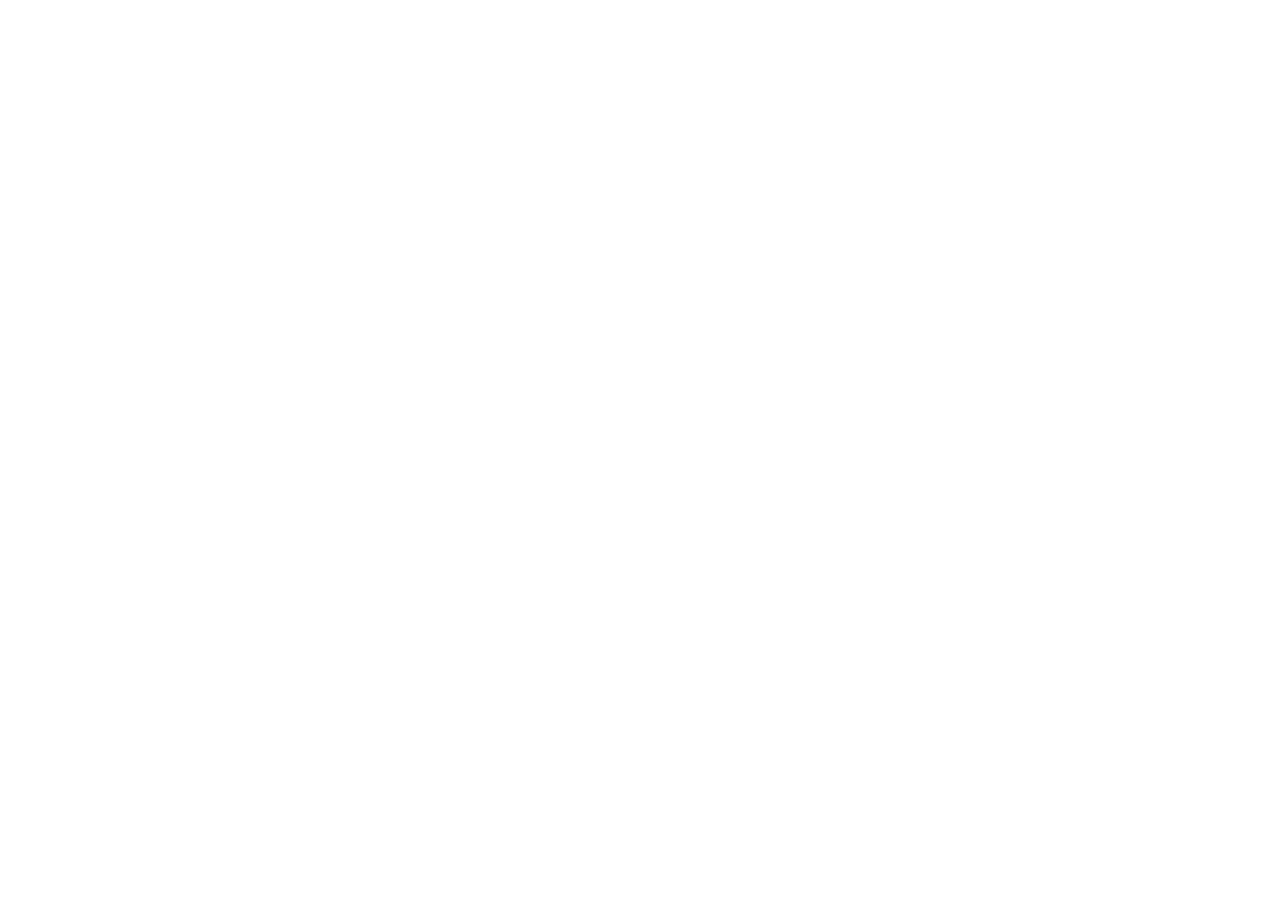
==== Exercice2/maquette.html @ 615021c2 "debut exo2sem6" ====
<!DOCTYPE html>
<html lang="fr">
  <head>
    <meta charset="utf-8">
    <meta http-equiv="X-UA-Compatible" content="IE=edge">
    <meta name="viewport" content="width=device-width, initial-scale=1">
    <!-- The above 3 meta tags *must* come first in the head; any other head content must come *after* these tags -->
    <title>Maquette exercice 2 semaine 6</title>

    <!-- Bootstrap -->
    <link rel="stylesheet" href="https://maxcdn.bootstrapcdn.com/bootstrap/3.3.6/css/bootstrap.min.css" integrity="sha384-1q8mTJOASx8j1Au+a5WDVnPi2lkFfwwEAa8hDDdjZlpLegxhjVME1fgjWPGmkzs7" crossorigin="anonymous">
    <link href="style.css" rel="stylesheet" type="text/css">

    <!-- HTML5 shim and Respond.js for IE8 support of HTML5 elements and media queries -->
    <!-- WARNING: Respond.js doesn't work if you view the page via file:// -->
    <!--[if lt IE 9]>
      <script src="https://oss.maxcdn.com/html5shiv/3.7.2/html5shiv.min.js"></script>
      <script src="https://oss.maxcdn.com/respond/1.4.2/respond.min.js"></script>
    <![endif]-->
  </head>
  <body>



   
   
    <!-- jQuery (necessary for Bootstrap's JavaScript plugins) -->
    <script src="https://ajax.googleapis.com/ajax/libs/jquery/1.11.3/jquery.min.js"></script>
    <!-- Include all compiled plugins (below), or include individual files as needed -->
    <script src="js/bootstrap.min.js"></script>
  
  </body>
</html>
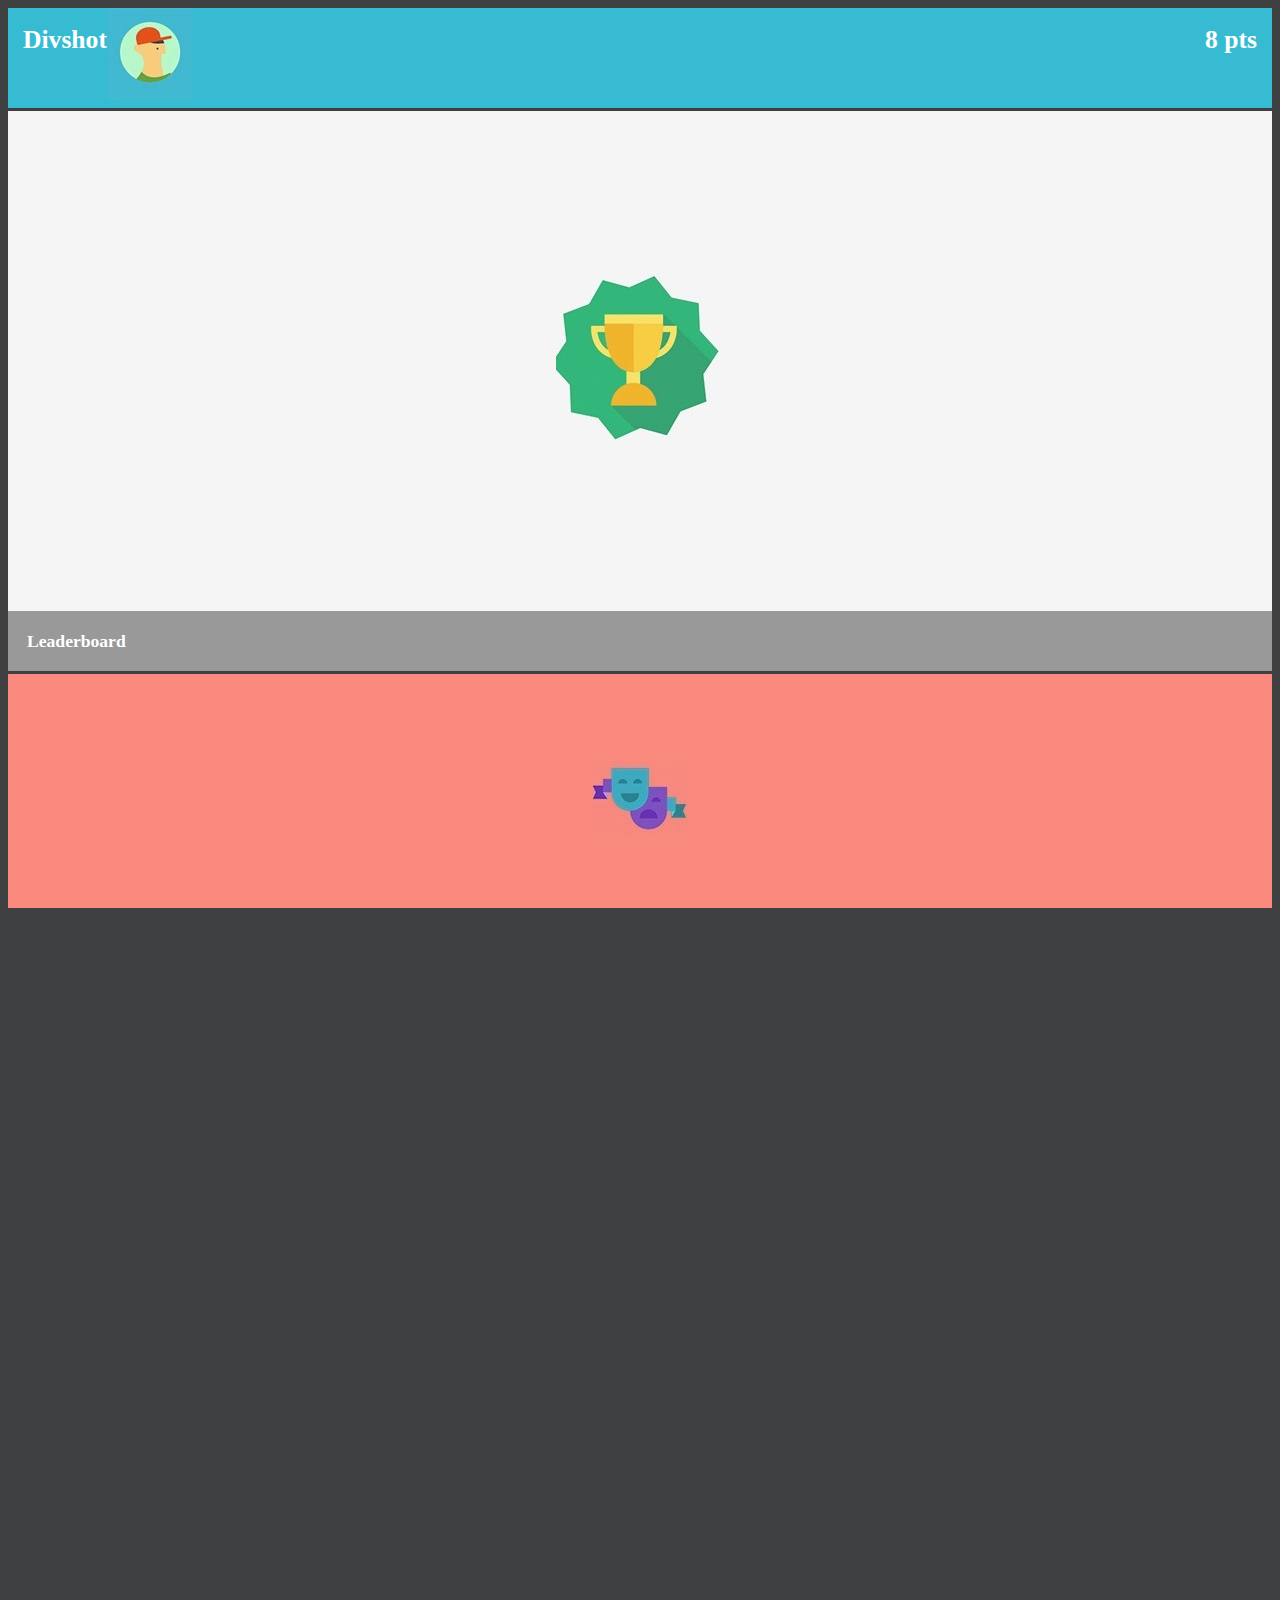
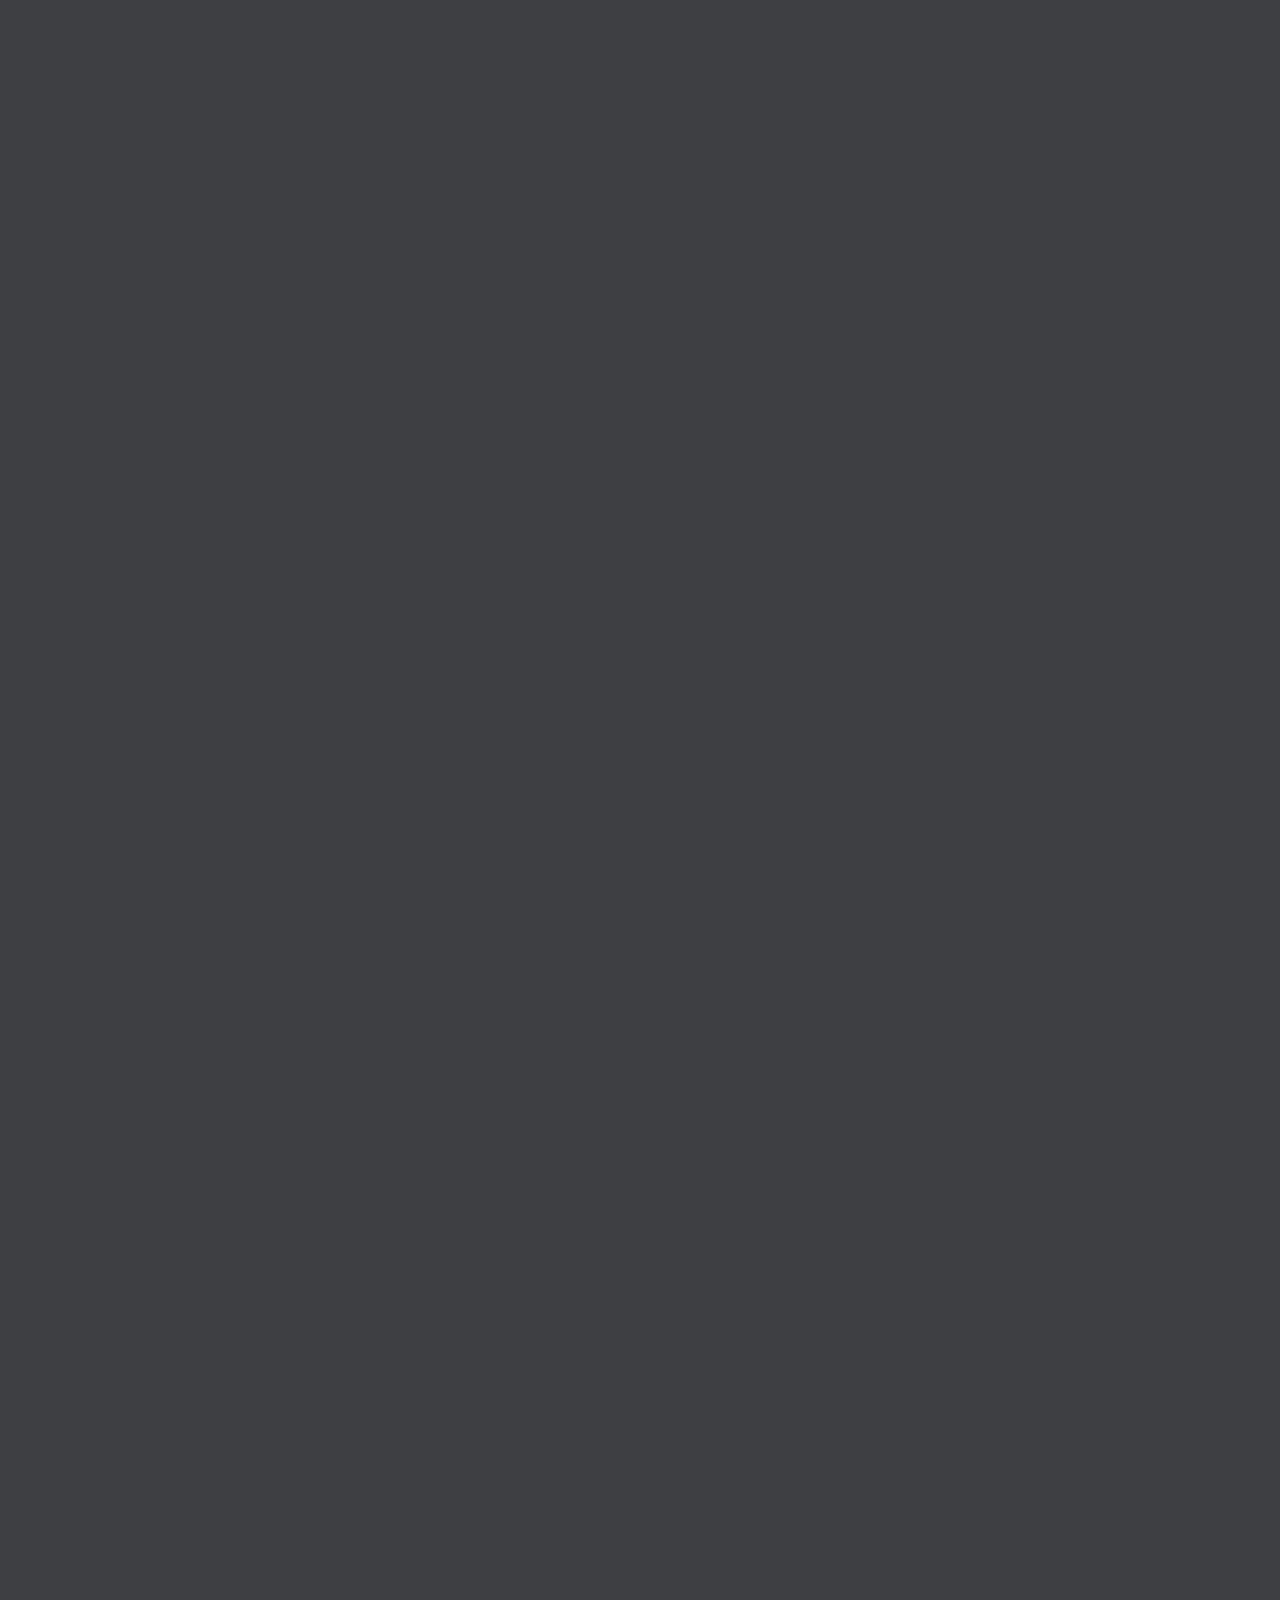
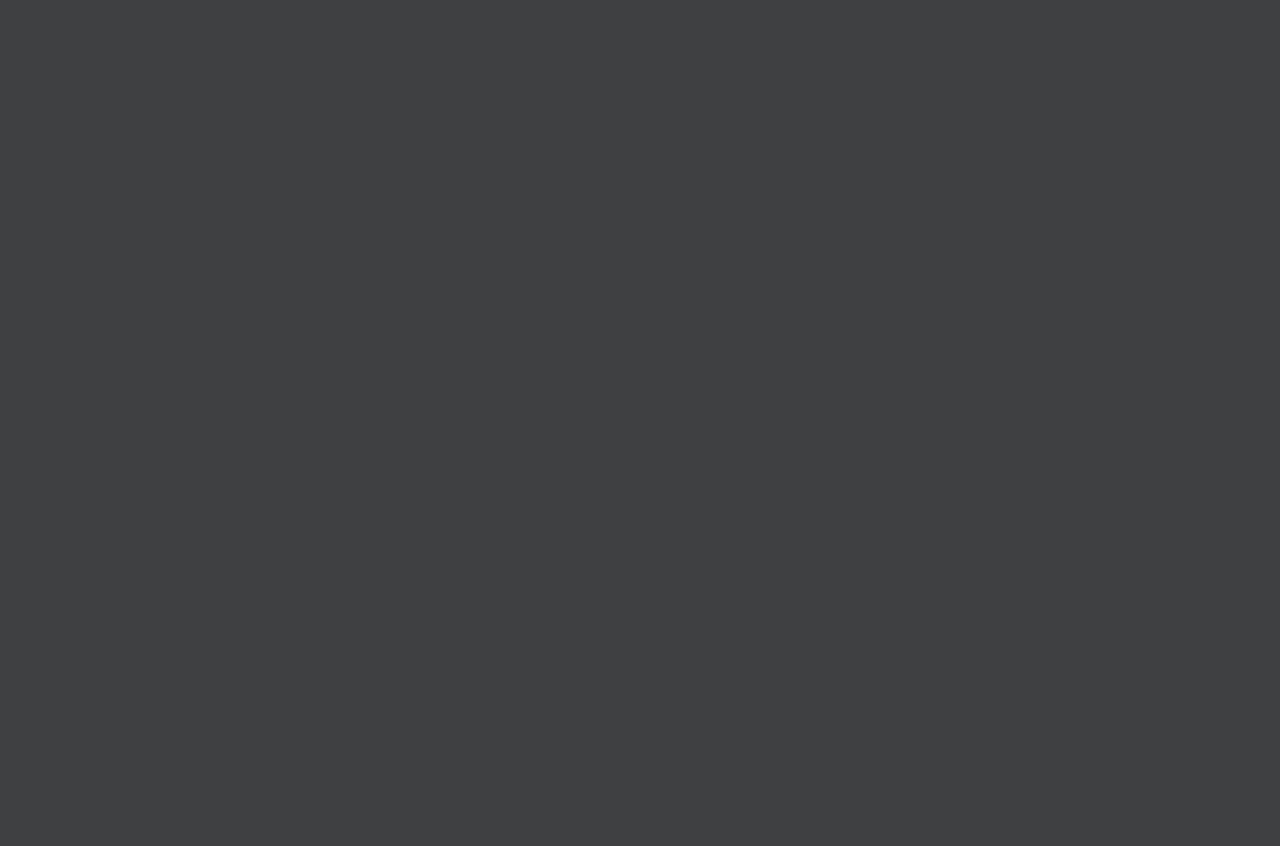
==== commit 8f6ba26e: "fin html" ====
--- a/Exercice2/maquette.html
+++ b/Exercice2/maquette.html
@@ -1,11 +1,11 @@
 <!DOCTYPE html>
-<html lang="fr">
+<html lang="en">
   <head>
     <meta charset="utf-8">
     <meta http-equiv="X-UA-Compatible" content="IE=edge">
     <meta name="viewport" content="width=device-width, initial-scale=1">
     <!-- The above 3 meta tags *must* come first in the head; any other head content must come *after* these tags -->
-    <title>Maquette exercice 2 semaine 6</title>
+    <title>Divshot</title>
 
     <!-- Bootstrap -->
     <link rel="stylesheet" href="https://maxcdn.bootstrapcdn.com/bootstrap/3.3.6/css/bootstrap.min.css" integrity="sha384-1q8mTJOASx8j1Au+a5WDVnPi2lkFfwwEAa8hDDdjZlpLegxhjVME1fgjWPGmkzs7" crossorigin="anonymous">
@@ -19,11 +19,170 @@
     <![endif]-->
   </head>
   <body>
+    <header>
+      <div class="user">
+        <img src="img/header.jpg" alt="avatar" class="user_picture" />
+        <h1 class="left">Divshot</h1>
+        <h1 class="right">8 pts</h1>
+      </div>
+    </header>
+    <main>
+      
+        <div class="container-fluid">
+          
+          <div class="row">
+            
+            <div class="col-xs-12 col-md-4">
+              <div class="row">
+                <div class="col-xs-12">
+                  <div class="white big">
+                    <img src="img/lead.jpg" alt="" class="img-center" />
+                    <a href="#">
+                      <div class="link white-dark">
+                        <p>Leaderboard</p>
+                        <div class="arrow thin"></div>
+                      </div>
+                    </a>
+                  </div>
+                </div>
+              </div>
+              <div class="row">
+                <div class="col-xs-6">
+                  <div class="pink little">
+                    <img src="img/entertainment.jpg" alt="" class="img-center" />
+                    <a href="#">
+                      <div class="link red">
+                        <p>Entertainment</p>
+                        <div class="arrow"></div>
+                      </div>
+                    </a>
+                  </div>
+                </div>
+                <div class="col-xs-6">
+                  <div class="purple little">
+                    <img src="img/sports.jpg" alt="" class="img-center" />
+                    <a href="#">
+                      <div class="link purple-dark">
+                        <p>Entertainment</p>
+                        <div class="arrow"></div>
+                      </div>
+                    </a>
+                  </div>
+                </div>
+              </div>
+            </div>
+            
+            <div class="col-xs-12 col-md-4">
+              <div class="row">
+                <div class="col-xs-6">
+                  <div class="green little">
+                    <img src="img/F&D.jpg" alt="" class="img-center" />
+                    <a href="#">
+                      <div class="link green-dark">
+                        <p class="grey">Food & Drink</p>
+                        <div class="arrow-inverse"></div>
+                      </div>
+                    </a>
+                  </div>
+                </div>
+                <div class="col-xs-6">
+                  <div class="yellow little">
+                    <img src="img/GK.jpg" alt="" class="img-center" />
+                    <a href="#">
+                      <div class="link yellow-dark">
+                        <p class="grey">General Knowledge</p>
+                        <div class="arrow-inverse"></div>
+                      </div>
+                    </a>
+                  </div>
+                </div>
+              </div>
+              <div class="row">
+                <div class="col-xs-12">
+                  <div class="pink big">
+                    <img src="img/geo.jpg" alt="" class="img-center" />
+                    <a href="#">
+                      <div class="link red">
+                        <p>Geography</p>
+                        <div class="arrow"></div>
+                      </div>
+                    </a>
+                  </div>
+                </div>
+              </div>
+              
+            </div>
+            
+            <div class="col-xs-12 col-md-4">
+              <div class="row">
+                <div class="col-xs-12">
+                  <div class="blue little">
+                    <img src="img/history.jpg" alt="" class="img-center" />
+                    <a href="#">
+                      <div class="link blue-dark">
+                        <p>History</p>
+                        <div class="arrow"></div>
+                      </div>
+                    </a>
+                  </div>
+                </div>
+              </div>
+              <div class="row">
+                <div class="col-xs-6">
+                  <div class="green little">
+                    <img src="img/sciences.jpg" alt="" class="img-center" />
+                    <a href="#">
+                      <div class="link green-dark">
+                        <p class="grey">Science and Nature</p>
+                        <div class="arrow inverse"></div>
+                      </div>
+                    </a>
+                  </div>
+                </div>
+                <div class="col-xs-6">
+                  <div class="purple little">
+                    <img src="img/tv.jpg" alt="" class="img-center" />
+                    <a href="#">
+                      <div class="link purple-dark">
+                        <p>TV & Movies</p>
+                        <div class="arrow"></div>
+                      </div>
+                    </a>
+                  </div>
+                </div>
+              </div>
+              <div class="row">
+                <div class="col-xs-6">
+                  <div class="blue little">
+                    <img src="img/music.jpg" alt="" class="img-center" />
+                    <a href="#">
+                      <div class="link blue-dark">
+                        <p>Music</p>
+                        <div class="arrow"></div>
+                      </div>
+                    </a>
+                  </div>
+                </div>
+                <div class="col-xs-6">
+                  <div class="white little">
+                    <img src="img/profile.jpg" alt="" class="img-center" />
+                    <a href="#">
+                      <div class="link white-dark">
+                        <p>Profile</p>
+                        <div class="arrow thin"></div>
+                      </div>
+                    </a>
+                  </div>
+                </div>
+              </div>
+            </div>
+          
+          
+          </div>
+        </div>
+      
+    </main>
 
-
-
-   
-   
     <!-- jQuery (necessary for Bootstrap's JavaScript plugins) -->
     <script src="https://ajax.googleapis.com/ajax/libs/jquery/1.11.3/jquery.min.js"></script>
     <!-- Include all compiled plugins (below), or include individual files as needed -->
--- a/Exercice2/style.css
+++ b/Exercice2/style.css
@@ -0,0 +1,240 @@
+/*************************\
+        GENERAL
+/*************************/
+
+
+html, body {
+    background-color: #3f4042;
+    height: 100%;
+    overflow-x: hidden;
+}
+
+/* Header */
+
+header {
+    background-color: #37bbd2;
+    height: 100px;
+    margin-bottom: 3px;
+}
+
+.title {
+    padding: 20px;
+}
+
+.img-header {
+    width: 60px;
+    float:left;
+}
+
+.left {
+    float:left;
+    margin-left: 15px;
+}
+
+.right {
+    float:right;
+    margin-right: 15px;
+}
+
+/* Container */
+
+.container-fluid {
+    padding-right: 0;
+    padding-left: 0;
+    margin-left:-4px;
+    margin-right:-4px;
+}
+
+/* Flêches */
+
+.arrow {
+    display: inline-block;
+    float: right;
+    margin-right: 15px;
+    margin-top: 24px;
+    width: 15px;
+    height: 15px;
+    background: url(../img/arrow01.png);
+    background-size: 15px 15px;
+    background-repeat: no-repeat;
+}
+
+.thin {
+    background: url(../img/arrow02.png);
+    background-size: 15px 15px;
+    background-repeat: no-repeat;
+}
+
+.inverse {
+    background: url(../img/arrow01grey.png);
+    background-size: 15px 15px;
+    background-repeat: no-repeat;
+}
+
+.link:hover .arrow {
+    background: url(../img/arrow01grey.png);
+    background-size: 15px 15px;
+    background-repeat: no-repeat;
+}
+
+.link:hover .inverse {
+    background: url(../img/arrow01.png);
+    background-size: 15px 15px;
+    background-repeat: no-repeat;
+}
+
+.link:hover .thin {
+    background: url(../img/arrow02grey.png);
+    background-size: 15px 15px;
+    background-repeat: no-repeat;
+}
+
+/* Textes */
+
+h1 {
+    display: inline-block;
+    color: #FFF;
+    font-size: 1.6em
+}
+
+p {
+    display: inline-block;
+    color: #FFF;
+    font-size: 1.1em;
+    padding: 20px;
+    margin:0;
+}
+
+.grey {
+    color: #3f4042;  
+    font-weight: 600;
+}
+
+.link:hover p {
+    color: #3f4042;
+}
+
+.link:hover p.grey {
+    color: #FFF;
+}
+
+.row {
+    margin-right: 0;
+    margin-left: 0;
+}
+
+.col-md-4, .col-md-6, .col-md-12 {
+    padding-right: 0;
+    padding-left: 0;
+}
+
+/* Vignettes */
+
+.little {
+    position: relative;
+    height: 250px;
+    display: flex;
+    align-items: center;
+    padding-bottom: 60px;
+    margin:3px;
+}
+
+.little-spec {
+    position: relative;
+    height: 247px;
+    display: flex;
+    align-items: center;
+    padding-bottom: 60px;
+    margin:3px;
+}
+
+.big {
+    position: relative;
+    height: 500px;
+    display: flex;
+    align-items: center;
+    padding-bottom: 60px;
+    margin:3px;
+}
+
+.img-center {
+    display: block;
+    margin-left: auto;
+    margin-right: auto
+}
+
+/* Liens des vignettes */
+
+.link {
+    position:absolute;
+    bottom:0px;
+    left:0px;  
+    width:100%;  
+    height: 60px;
+    color:white;
+    font-weight: 600;
+}
+
+/* Responsive */
+
+@media (max-width: 991px) {
+    .col-md-4, .col-md-6, .col-md-12, header {
+        margin-bottom: 3px;
+    }
+
+    .little, .little-spec, .big {
+        margin-bottom: 6px;
+    }
+}
+
+/*************************\
+        COLOR
+/*************************/
+
+.white {
+    background-color: #f5f5f5;
+}
+
+.white-dark {
+    background-color: #999999;
+}
+
+.pink {
+    background-color: #fa8a7e;
+}
+
+.red {
+    background-color: #f8504d;
+}
+
+.purple {
+    background-color: #b483ff;
+}
+
+.purple-dark {
+    background-color: #7f53c6;
+}
+
+.yellow {
+    background-color: #fbff86;
+}
+
+.yellow-dark {
+    background-color: #fbed1a;
+}
+
+.green {
+    background-color: #b7f6c9;
+}
+
+.green-dark {
+    background-color: #35eab5;
+}
+
+.blue {
+    background-color: #7efeff;
+}
+
+.blue-dark {
+    background-color: #3ea8f6;
+}
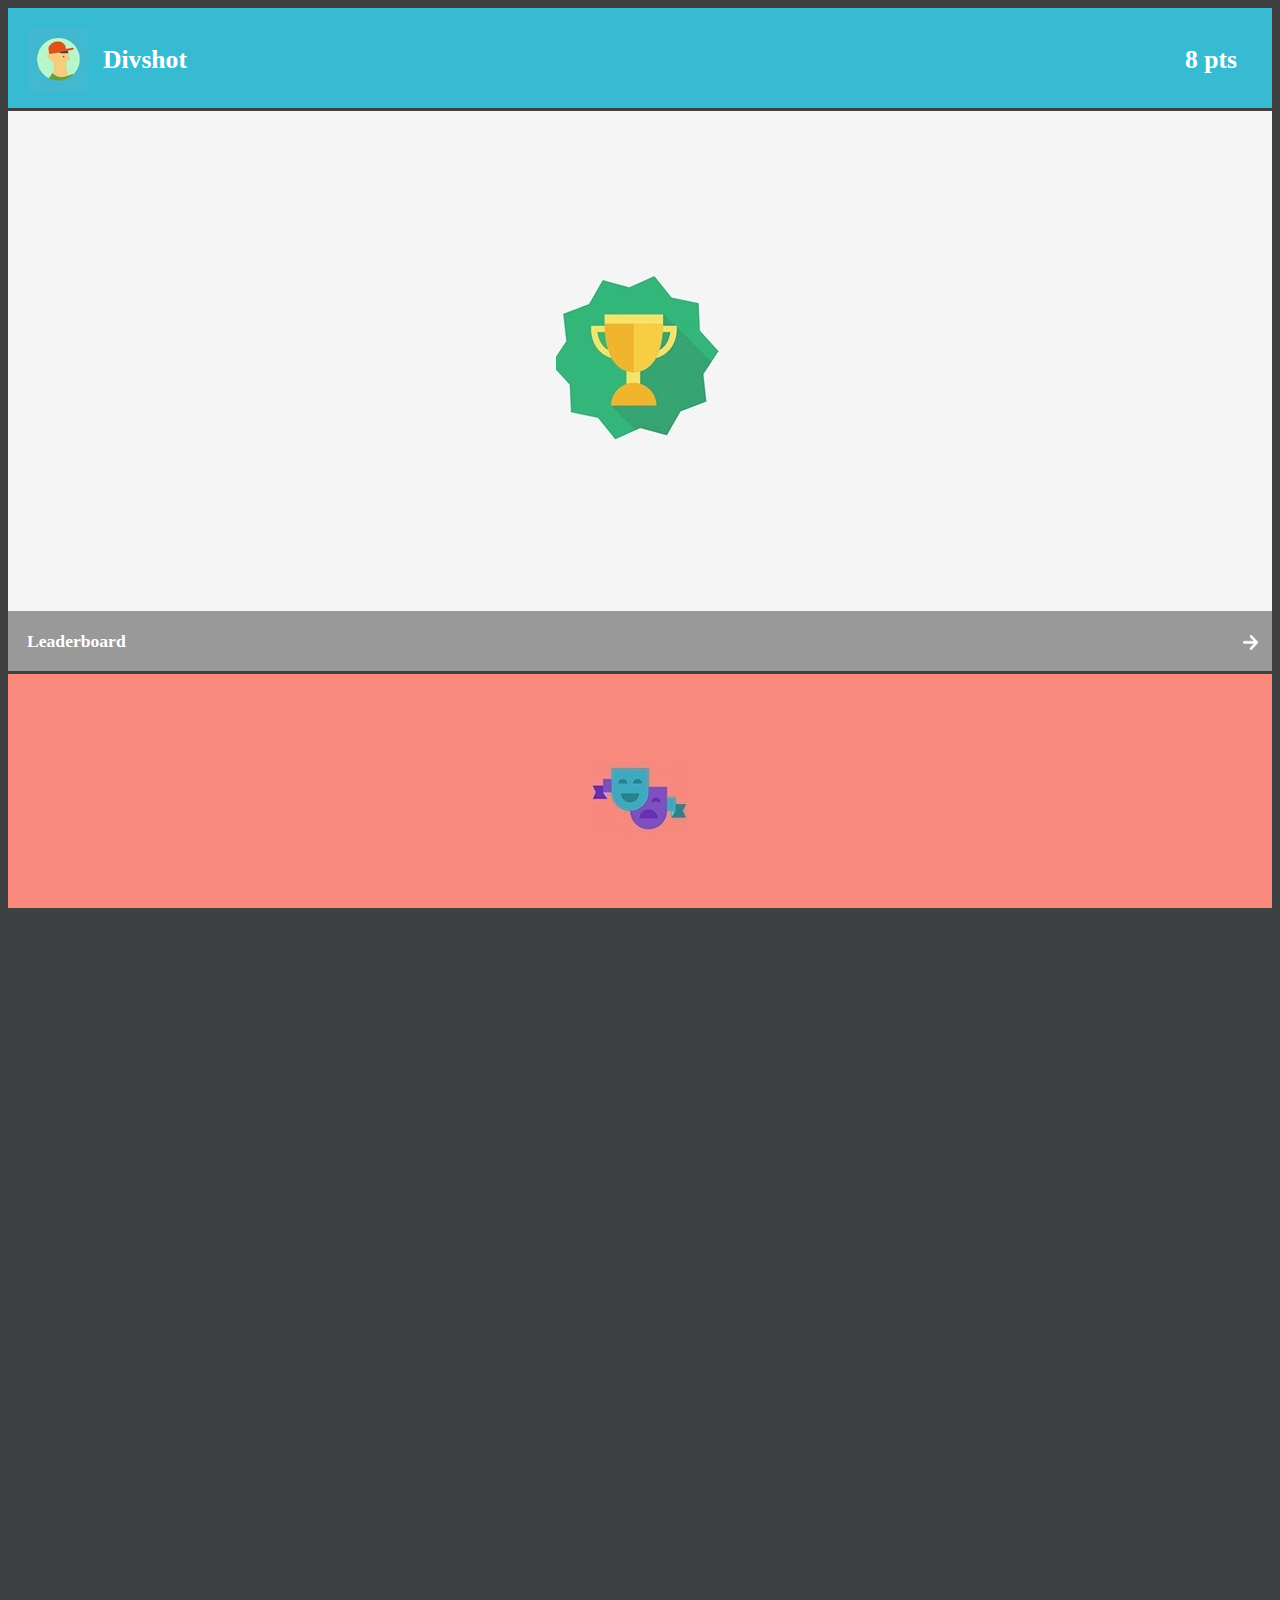
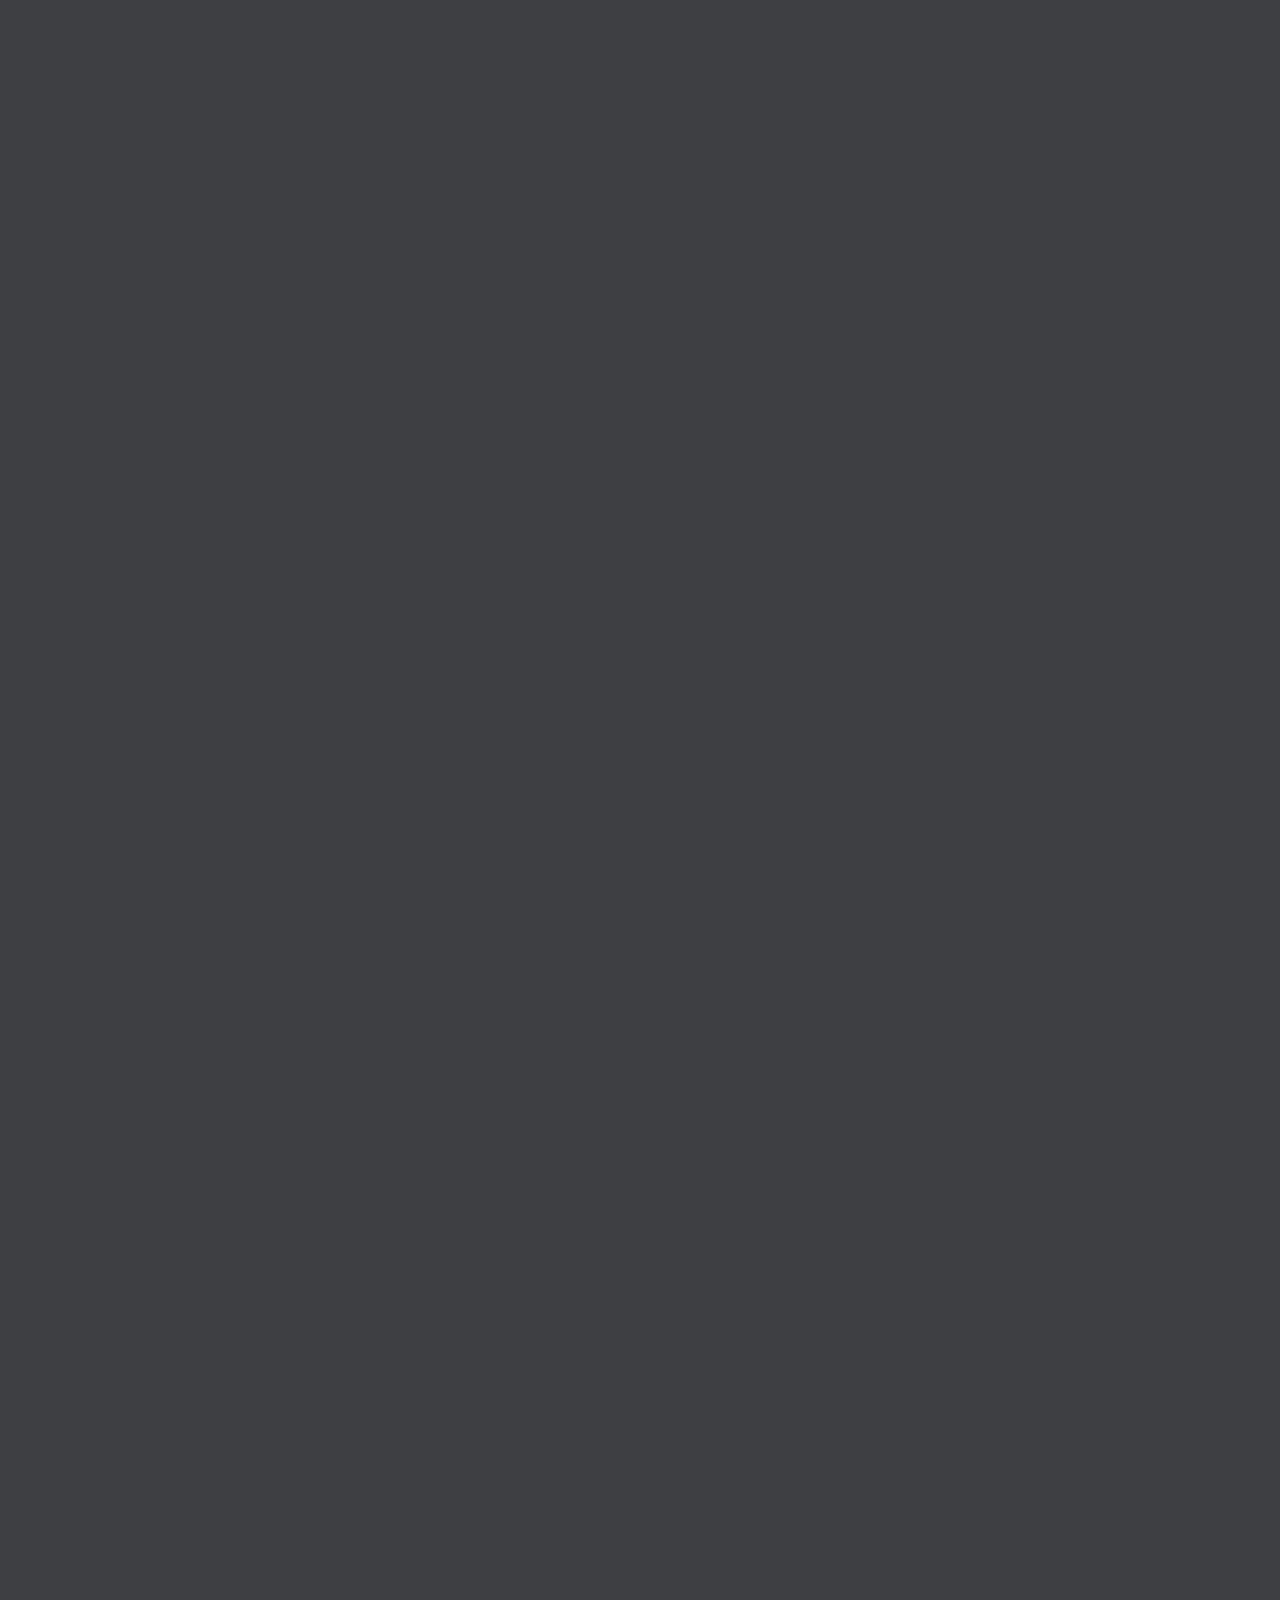
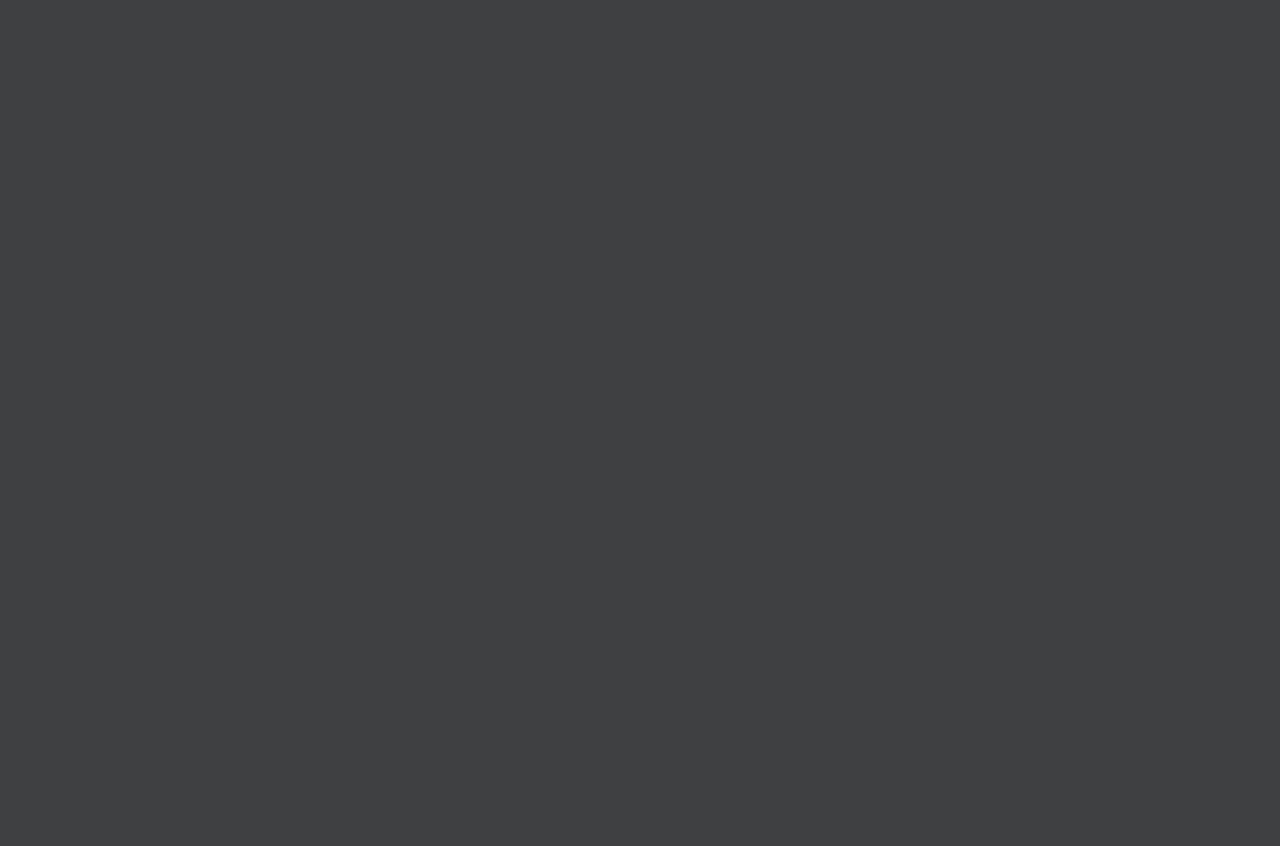
==== commit f1bfe22c: "exercice2 fini" ====
--- a/Exercice2/maquette.html
+++ b/Exercice2/maquette.html
@@ -53,7 +53,7 @@
                     <a href="#">
                       <div class="link red">
                         <p>Entertainment</p>
-                        <div class="arrow"></div>
+                        <div class="arrow warrow"></div>
                       </div>
                     </a>
                   </div>
@@ -63,8 +63,8 @@
                     <img src="img/sports.jpg" alt="" class="img-center" />
                     <a href="#">
                       <div class="link purple-dark">
-                        <p>Entertainment</p>
-                        <div class="arrow"></div>
+                        <p>Sports</p>
+                        <div class="arrow warrow"></div>
                       </div>
                     </a>
                   </div>
@@ -80,7 +80,7 @@
                     <a href="#">
                       <div class="link green-dark">
                         <p class="grey">Food & Drink</p>
-                        <div class="arrow-inverse"></div>
+                        <div class="arrow barrow"></div>
                       </div>
                     </a>
                   </div>
@@ -91,7 +91,7 @@
                     <a href="#">
                       <div class="link yellow-dark">
                         <p class="grey">General Knowledge</p>
-                        <div class="arrow-inverse"></div>
+                        <div class="arrow barrow"></div>
                       </div>
                     </a>
                   </div>
@@ -104,7 +104,7 @@
                     <a href="#">
                       <div class="link red">
                         <p>Geography</p>
-                        <div class="arrow"></div>
+                        <div class="arrow warrow"></div>
                       </div>
                     </a>
                   </div>
@@ -121,7 +121,7 @@
                     <a href="#">
                       <div class="link blue-dark">
                         <p>History</p>
-                        <div class="arrow"></div>
+                        <div class="arrow warrow"></div>
                       </div>
                     </a>
                   </div>
@@ -134,7 +134,7 @@
                     <a href="#">
                       <div class="link green-dark">
                         <p class="grey">Science and Nature</p>
-                        <div class="arrow inverse"></div>
+                        <div class="arrow barrow"></div>
                       </div>
                     </a>
                   </div>
@@ -145,7 +145,7 @@
                     <a href="#">
                       <div class="link purple-dark">
                         <p>TV & Movies</p>
-                        <div class="arrow"></div>
+                        <div class="arrow warrow"></div>
                       </div>
                     </a>
                   </div>
@@ -158,7 +158,7 @@
                     <a href="#">
                       <div class="link blue-dark">
                         <p>Music</p>
-                        <div class="arrow"></div>
+                        <div class="arrow warrow"></div>
                       </div>
                     </a>
                   </div>
--- a/Exercice2/style.css
+++ b/Exercice2/style.css
@@ -17,11 +17,11 @@
     margin-bottom: 3px;
 }
 
-.title {
+.user {
     padding: 20px;
 }
 
-.img-header {
+.user_picture {
     width: 60px;
     float:left;
 }
@@ -48,31 +48,35 @@
 /* Flêches */
 
 .arrow {
-    display: inline-block;
+    display:inline-block;
     float: right;
     margin-right: 15px;
     margin-top: 24px;
     width: 15px;
     height: 15px;
-    background: url(../img/arrow01.png);
+}
+
+.warrow
+{
+    background: url(img/arrowb.png);
     background-size: 15px 15px;
     background-repeat: no-repeat;
 }
 
 .thin {
-    background: url(../img/arrow02.png);
-    background-size: 15px 15px;
-    background-repeat: no-repeat;
-}
-
-.inverse {
-    background: url(../img/arrow01grey.png);
+    background: url(img/arrowbthin.png);
+    background-size: 15px 15px;
+    background-repeat: no-repeat;
+}
+
+.barrow {
+    background: url(img/arrowinv.png);
     background-size: 15px 15px;
     background-repeat: no-repeat;
 }
 
 .link:hover .arrow {
-    background: url(../img/arrow01grey.png);
+    background: url(img/arrow01grey.png);
     background-size: 15px 15px;
     background-repeat: no-repeat;
 }
@@ -123,7 +127,7 @@
     margin-left: 0;
 }
 
-.col-md-4, .col-md-6, .col-md-12 {
+.col-md-4, .col-xs-12, .col-xs-6 {
     padding-right: 0;
     padding-left: 0;
 }
